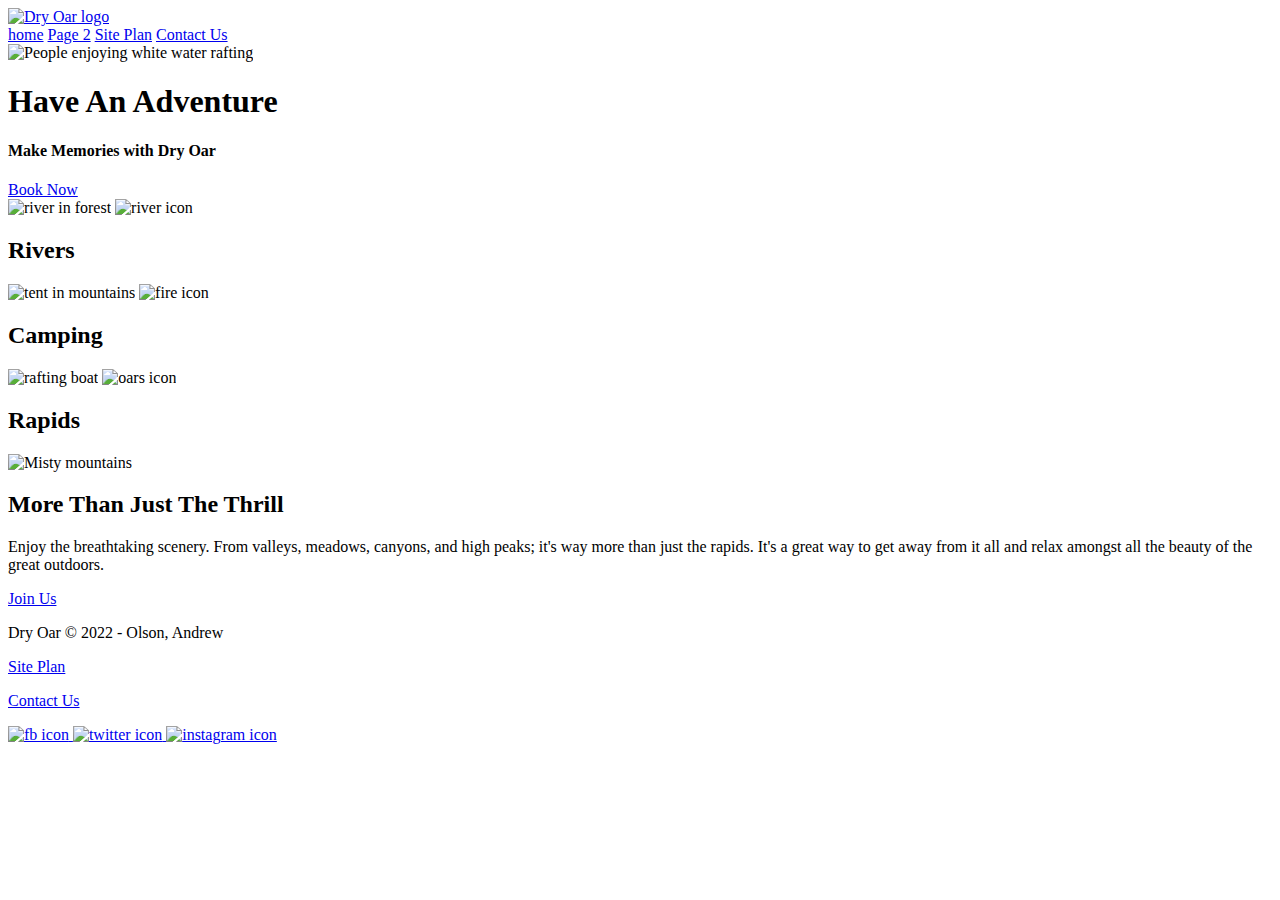
==== wwr/styles/index.html @ eb3a4280 "fixed web" ====
<!DOCTYPE html>
<html lang="en">
<head>
    <meta charset="UTF-8">
    <meta http-equiv="X-UA-Compatible" content="IE=edge">
    <meta name="viewport" content="width=device-width, initial-scale=1.0">
    <title>Whitewater Rafting Vacations</title>
</head>
<body>
     <header>
        <a id="logo_link" href="index.html">
            <img scr="images/rafinglogo.png" alt="Dry Oar logo">
        </a>
        <nav>
            <a href="index.html">home</a>
            <a href="#">Page 2</a>
            <a href="site-plan-rafting.html">Site Plan</a>
            <a href="contactus.html">Contact Us</a>
        </nav>
      </header>
      <div id="hero">
        <div id="hero-box">
            <img id="hero-img" src="images/hero.png" alt="People enjoying white water rafting">
        </div>
        <section id="hero-msg">
            <h1 class="home-title">Have An Adventure</h1>
            <h4>Make Memories with Dry Oar </h4>
            <div class='button-box'>
                <a class='book' href="rates.html">Book Now</a>
            </div>
        </section>
    </div>
    <main class="home-grid"></main>
    <section class="rivers-card">
        <img class="card-img" src="images/rivers.jpg" alt="river in forest">
        <img class="icon" src="images/river_icon.png" alt="river icon">
        <h2>Rivers</h2>
    </section>
    <section class="camping-card">
        <img class="card-img" src="images/camping.jpg" alt="tent in mountains">
        <img class="icon" src="images/fire_icon.png" alt="fire icon">
        <h2>Camping</h2>
    </section>
    <section class="rapids-card">
        <img class="card-img" src="images/rapids.jpg" alt="rafting boat">
        <img class="icon" src="images/oars.png" alt="oars icon">
        <h2>Rapids</h2>
    </section>
    <img class="mountains" src="images/mountains.jpg" alt="Misty mountains">
    <section class="msg">
        <h2>More Than Just The Thrill</h2>
        <p>Enjoy the breathtaking scenery. From valleys, meadows, canyons, and high peaks; it's way more than just the rapids. It's a great way to get away from it all and relax amongst all the beauty of the great outdoors. </p>
        <a class='join' href="rivers.html">Join Us</a>
    </section>
    </main>
     <footer>
        <p>Dry Oar &copy; 2022 - Olson, Andrew</p>
    <p><a href="site-plan-rafting.html">Site Plan</a></p>
    <p><a href="contactus.html">Contact Us</a></p>
    <div class="social">
        <a href="https://facebook.com">
            <img src="images/facebook.png" alt="fb icon">
        </a>
        <a href="https://twitter.com">
            <img src="images/twitter.png" alt="twitter icon">
        </a>
        <a href="https://instagram.com">
            <img src="images/instagram.png" alt="instagram icon">
        </a>
    </div>
        
    </footer>
</body>
</html>
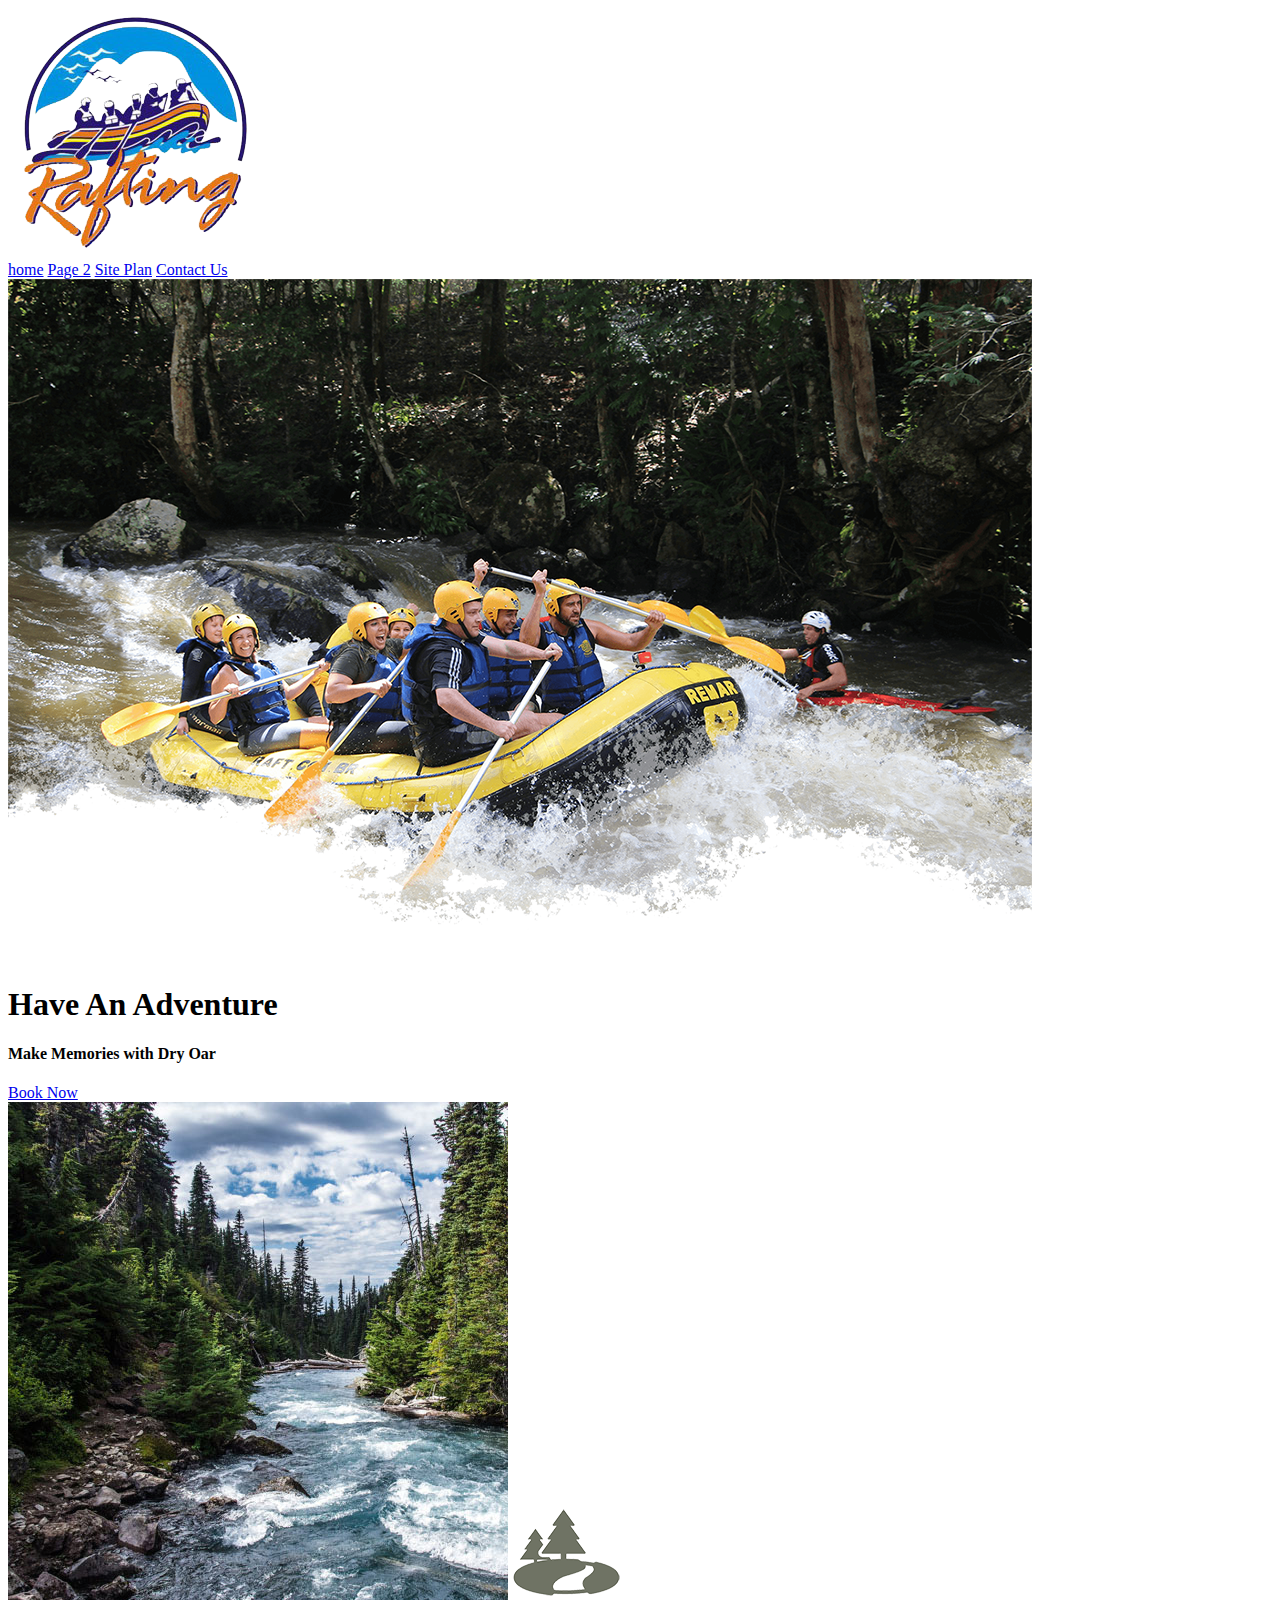
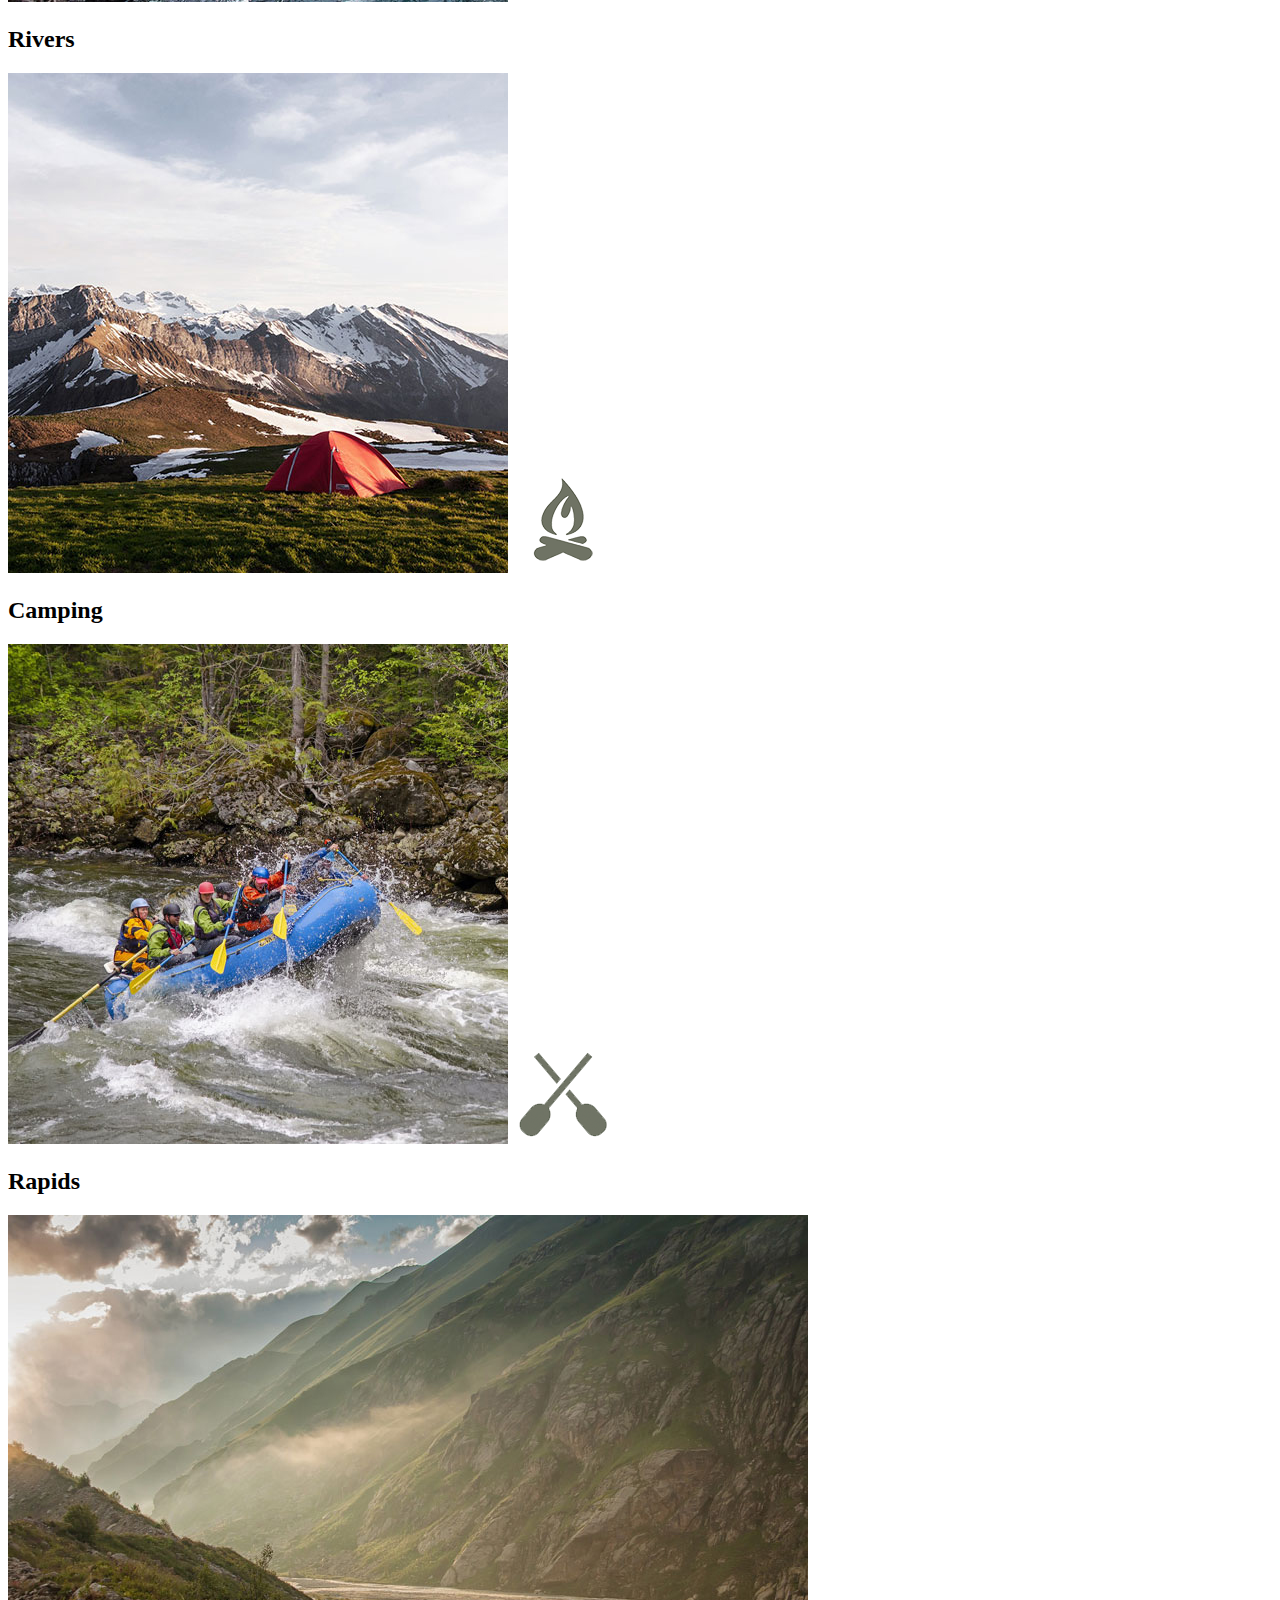
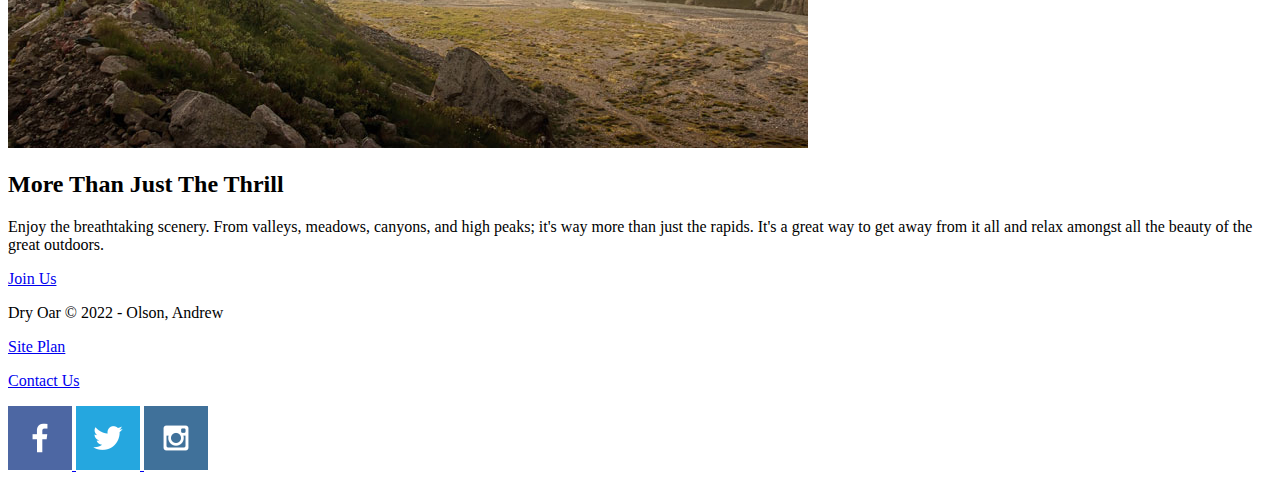
==== commit 984a3c2a: "asdf" ====
--- a/wwr/styles/index.html
+++ b/wwr/styles/index.html
@@ -9,7 +9,7 @@
 <body>
      <header>
         <a id="logo_link" href="index.html">
-            <img scr="images/rafinglogo.png" alt="Dry Oar logo">
+            <img src="images/rafinglogo.png" alt="Dry Oar logo">
         </a>
         <nav>
             <a href="index.html">home</a>
@@ -30,28 +30,28 @@
             </div>
         </section>
     </div>
-    <main class="home-grid"></main>
-    <section class="rivers-card">
-        <img class="card-img" src="images/rivers.jpg" alt="river in forest">
-        <img class="icon" src="images/river_icon.png" alt="river icon">
-        <h2>Rivers</h2>
-    </section>
-    <section class="camping-card">
-        <img class="card-img" src="images/camping.jpg" alt="tent in mountains">
-        <img class="icon" src="images/fire_icon.png" alt="fire icon">
-        <h2>Camping</h2>
-    </section>
-    <section class="rapids-card">
-        <img class="card-img" src="images/rapids.jpg" alt="rafting boat">
-        <img class="icon" src="images/oars.png" alt="oars icon">
-        <h2>Rapids</h2>
-    </section>
-    <img class="mountains" src="images/mountains.jpg" alt="Misty mountains">
-    <section class="msg">
-        <h2>More Than Just The Thrill</h2>
-        <p>Enjoy the breathtaking scenery. From valleys, meadows, canyons, and high peaks; it's way more than just the rapids. It's a great way to get away from it all and relax amongst all the beauty of the great outdoors. </p>
-        <a class='join' href="rivers.html">Join Us</a>
-    </section>
+    <main class="home-grid">
+        <section class="rivers-card">
+            <img class="card-img" src="images/rivers.jpg" alt="river in forest">
+            <img class="icon" src="images/river_icon.png" alt="river icon">
+            <h2>Rivers</h2>
+        </section>
+        <section class="camping-card">
+            <img class="card-img" src="images/camping.jpg" alt="tent in mountains">
+            <img class="icon" src="images/fire_icon.png" alt="fire icon">
+            <h2>Camping</h2>
+        </section>
+        <section class="rapids-card">
+            <img class="card-img" src="images/rapids.jpg" alt="rafting boat">
+            <img class="icon" src="images/oars.png" alt="oars icon">
+            <h2>Rapids</h2>
+        </section>
+        <img class="mountains" src="images/mountains.jpg" alt="Misty mountains">
+        <section class="msg">
+            <h2>More Than Just The Thrill</h2>
+            <p>Enjoy the breathtaking scenery. From valleys, meadows, canyons, and high peaks; it's way more than just the rapids. It's a great way to get away from it all and relax amongst all the beauty of the great outdoors. </p>
+            <a class='join' href="rivers.html">Join Us</a>
+        </section>
     </main>
      <footer>
         <p>Dry Oar &copy; 2022 - Olson, Andrew</p>
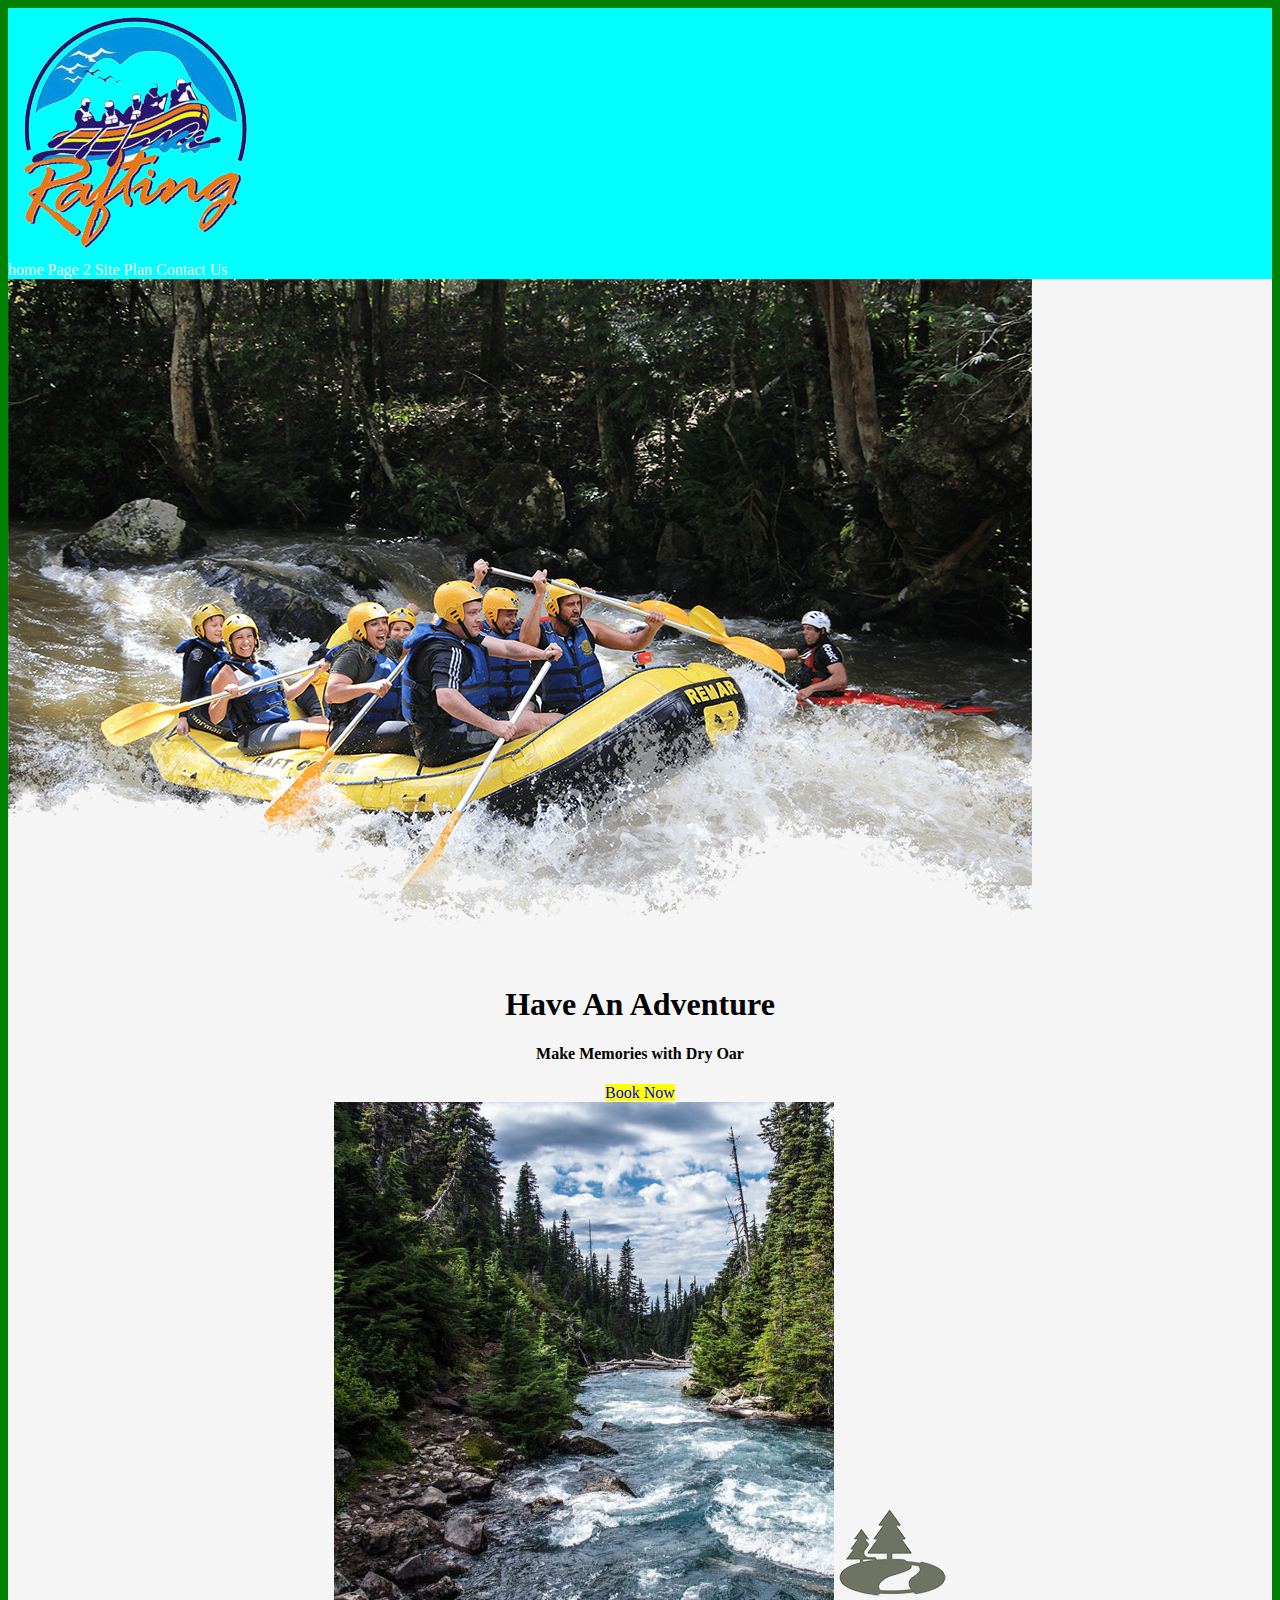
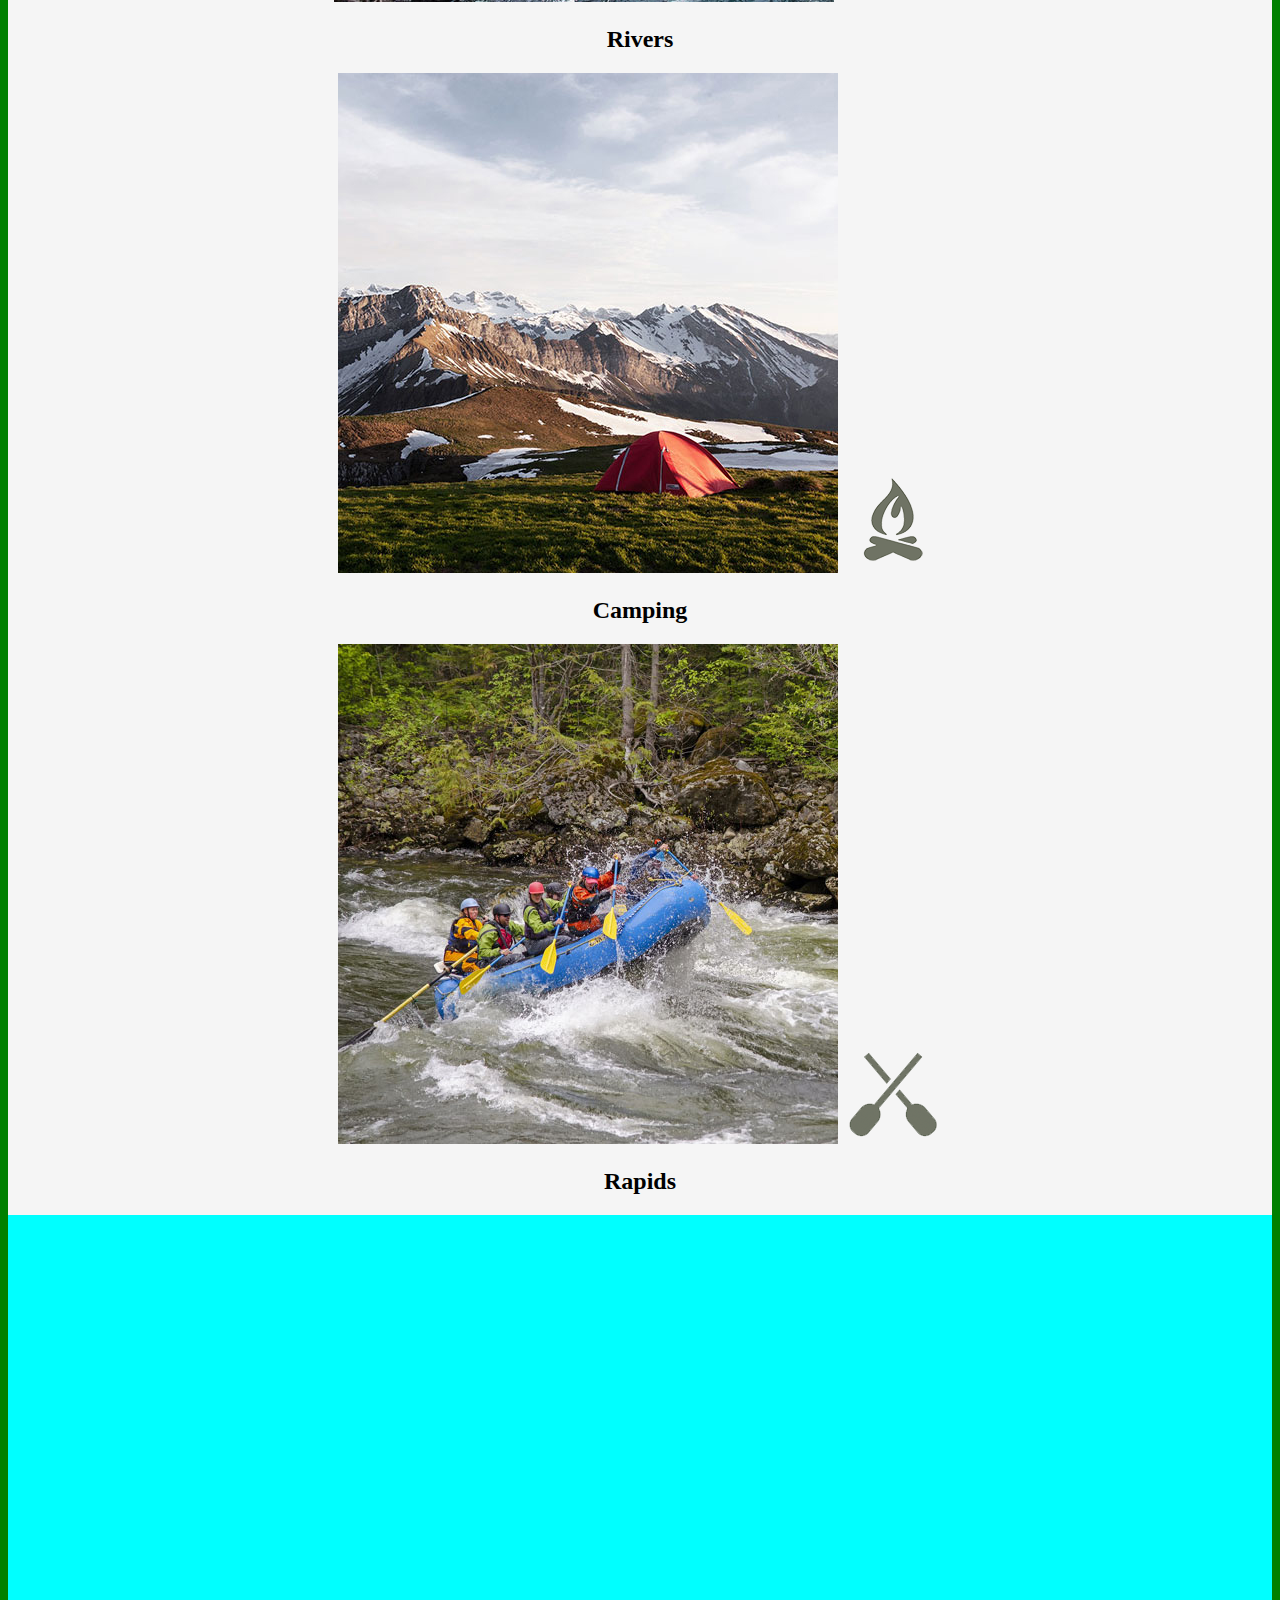
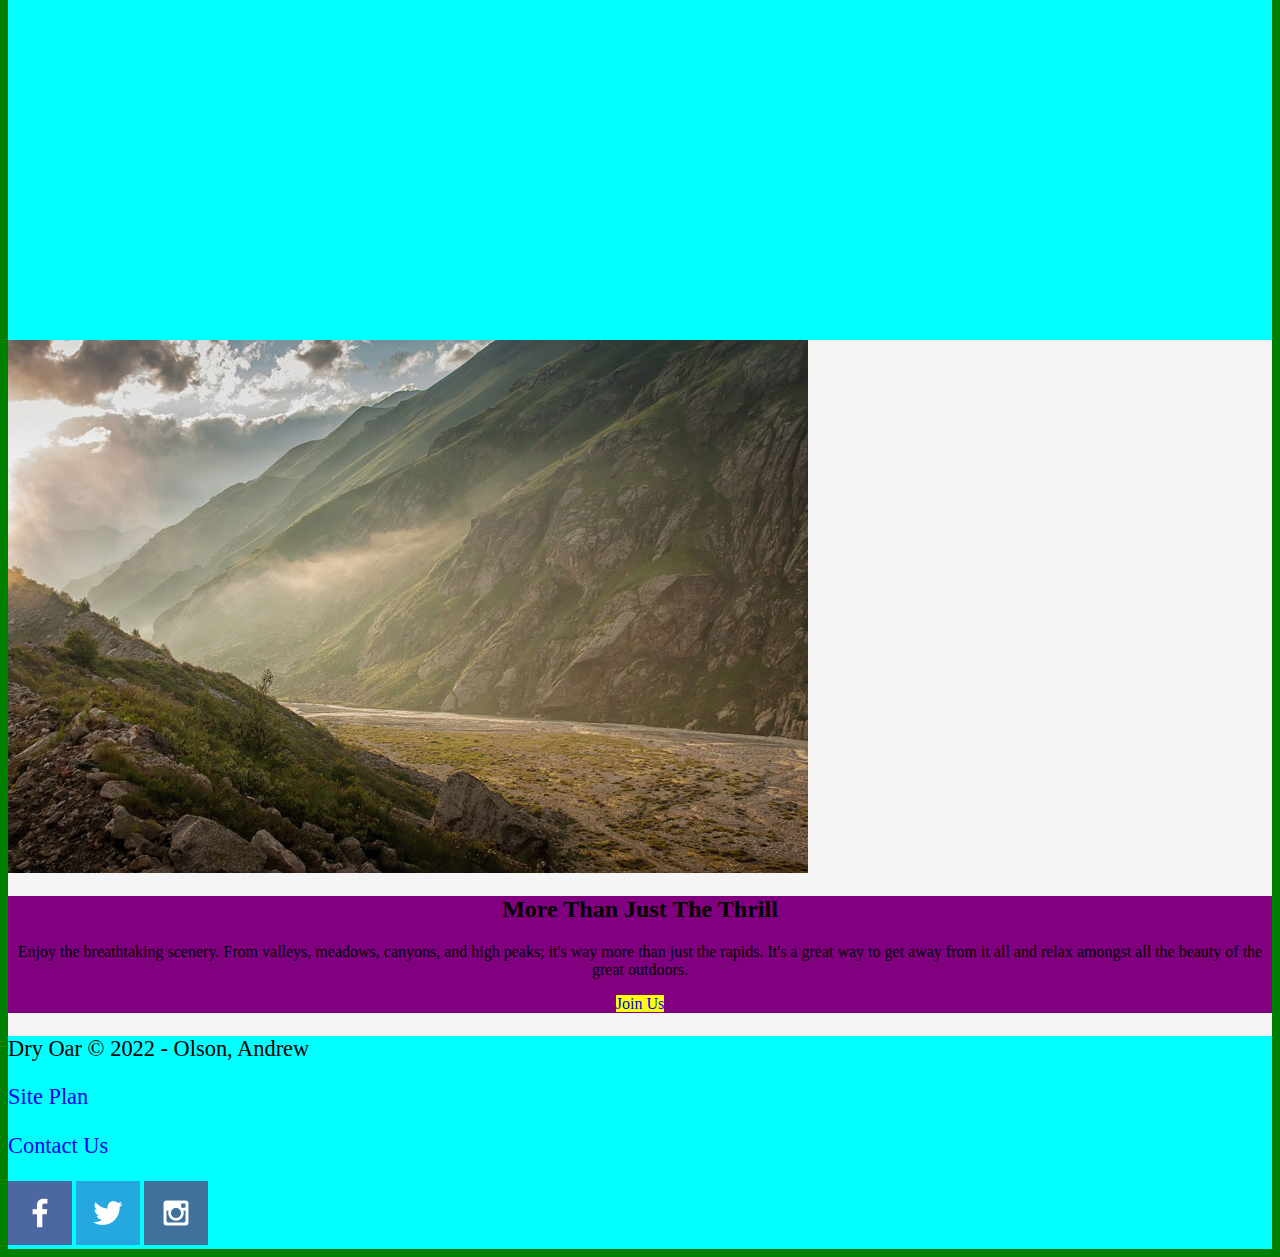
==== commit f30c8a22: "done" ====
--- a/wwr/styles/index.html
+++ b/wwr/styles/index.html
@@ -1,12 +1,14 @@
 <!DOCTYPE html>
 <html lang="en">
 <head>
+    <link rel="stylesheet" href="styles/style.css">
     <meta charset="UTF-8">
     <meta http-equiv="X-UA-Compatible" content="IE=edge">
     <meta name="viewport" content="width=device-width, initial-scale=1.0">
     <title>Whitewater Rafting Vacations</title>
 </head>
 <body>
+    <div id="content">
      <header>
         <a id="logo_link" href="index.html">
             <img src="images/rafinglogo.png" alt="Dry Oar logo">
@@ -46,6 +48,7 @@
             <img class="icon" src="images/oars.png" alt="oars icon">
             <h2>Rapids</h2>
         </section>
+        <div id ="background"></div>
         <img class="mountains" src="images/mountains.jpg" alt="Misty mountains">
         <section class="msg">
             <h2>More Than Just The Thrill</h2>
@@ -58,13 +61,13 @@
     <p><a href="site-plan-rafting.html">Site Plan</a></p>
     <p><a href="contactus.html">Contact Us</a></p>
     <div class="social">
-        <a href="https://facebook.com">
+        <a href="https://facebook.com" target="_blank">
             <img src="images/facebook.png" alt="fb icon">
         </a>
-        <a href="https://twitter.com">
+        <a href="https://twitter.com" target="_blank">
             <img src="images/twitter.png" alt="twitter icon">
         </a>
-        <a href="https://instagram.com">
+        <a href="https://instagram.com" target="_blank">
             <img src="images/instagram.png" alt="instagram icon">
         </a>
     </div>
--- a/wwr/styles/styles/style.css
+++ b/wwr/styles/styles/style.css
@@ -0,0 +1,43 @@
+#content {
+    max-width: 1600px;
+    background-color: whitesmoke;
+    margin: 0 auto;
+
+
+}
+
+nav a {
+    text-align: center;
+    color: #fcfbfb;
+    text-decoration: none;
+}
+
+#hero-msg h1{
+    text-align: center; }
+#hero-msg h4{
+    text-align: center; }
+.button-box{
+    text-align: center; }
+main section{
+    text-align: center; }
+
+#background {
+    height: 725px;
+    background-color:#3333cc
+}
+body{background-color: green;}
+header{background-color: aqua;}
+nav a:hover{background-color:aquamarine;}
+.book, .join{background-color: yellow;
+    text-decoration: none;}
+.book:hover, .join:hover{background-color:violet}
+#background{background-color: aqua}
+.msg{background-color: purple}
+footer{background-color: aqua}
+footer a{text-decoration: none;}
+footer p {
+    font-size: 1.4em;
+} 
+footer p a:hover {
+    text-decoration: underline;
+}  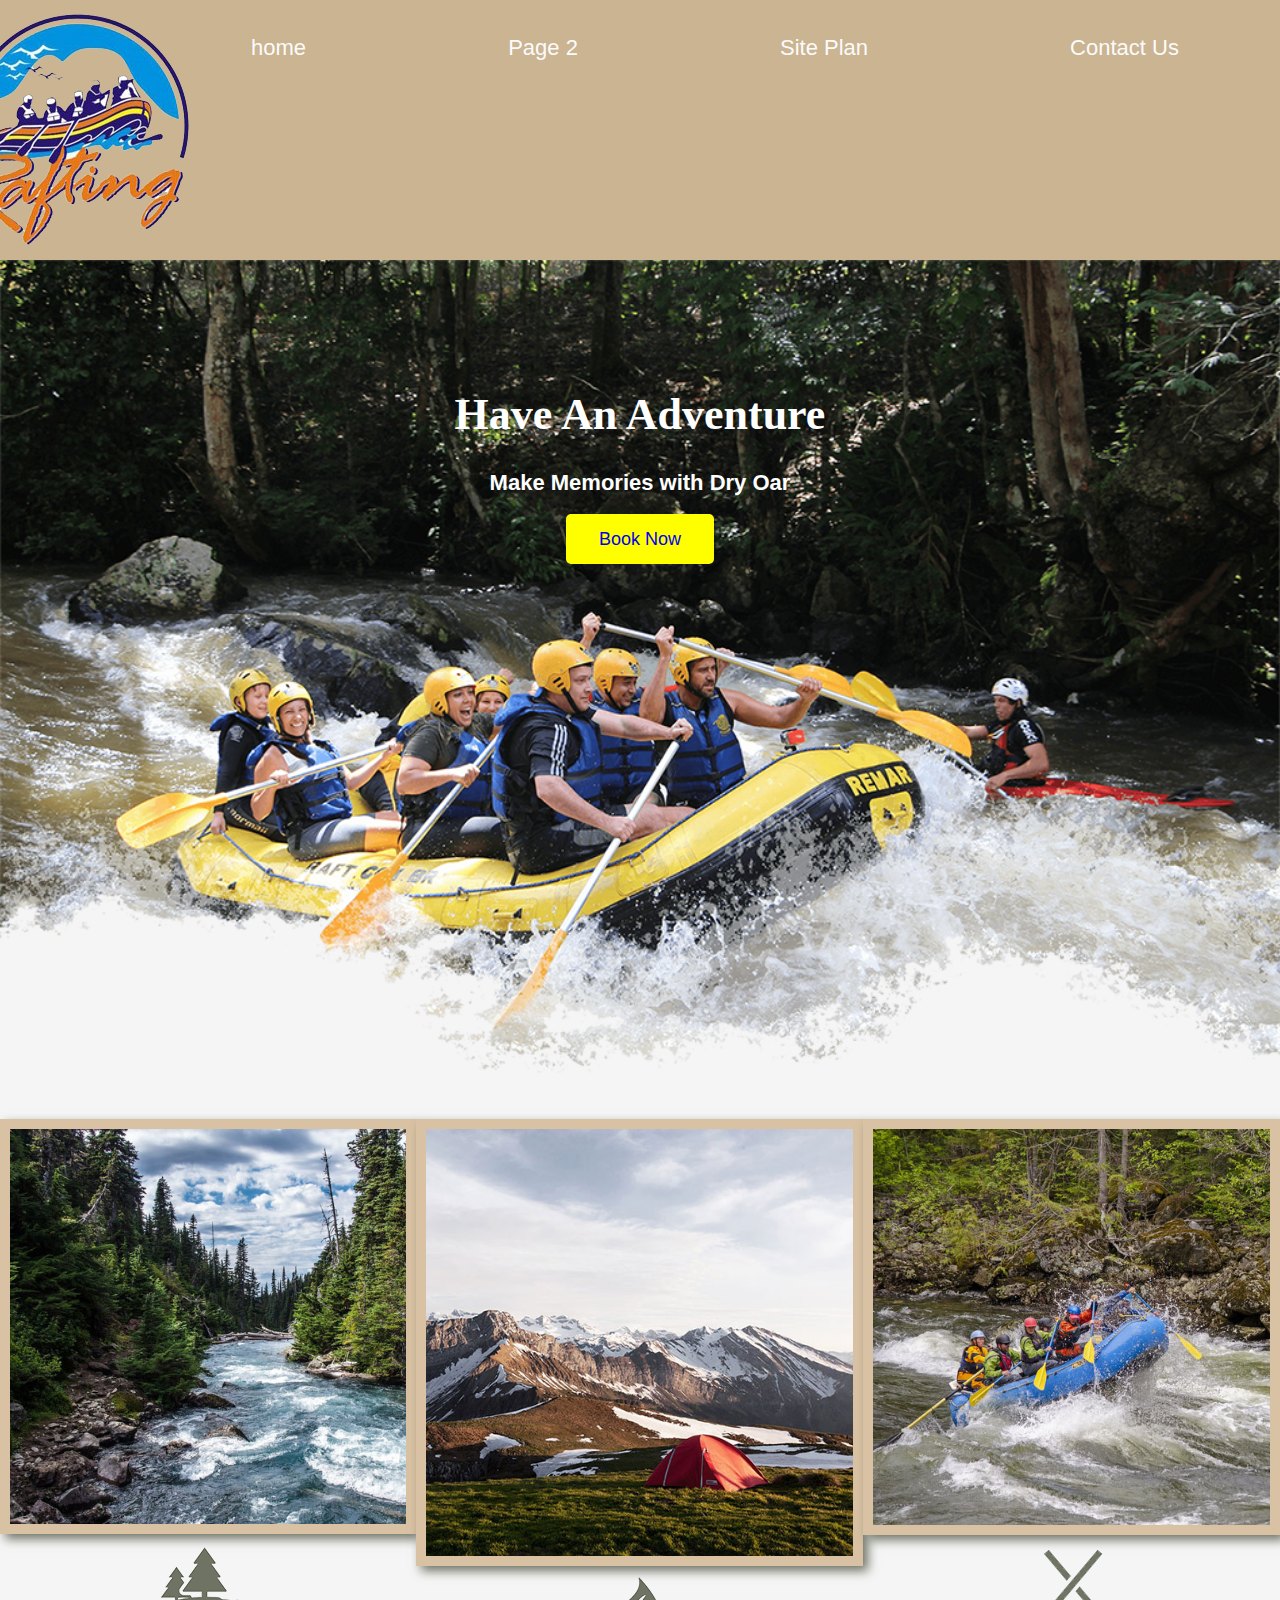
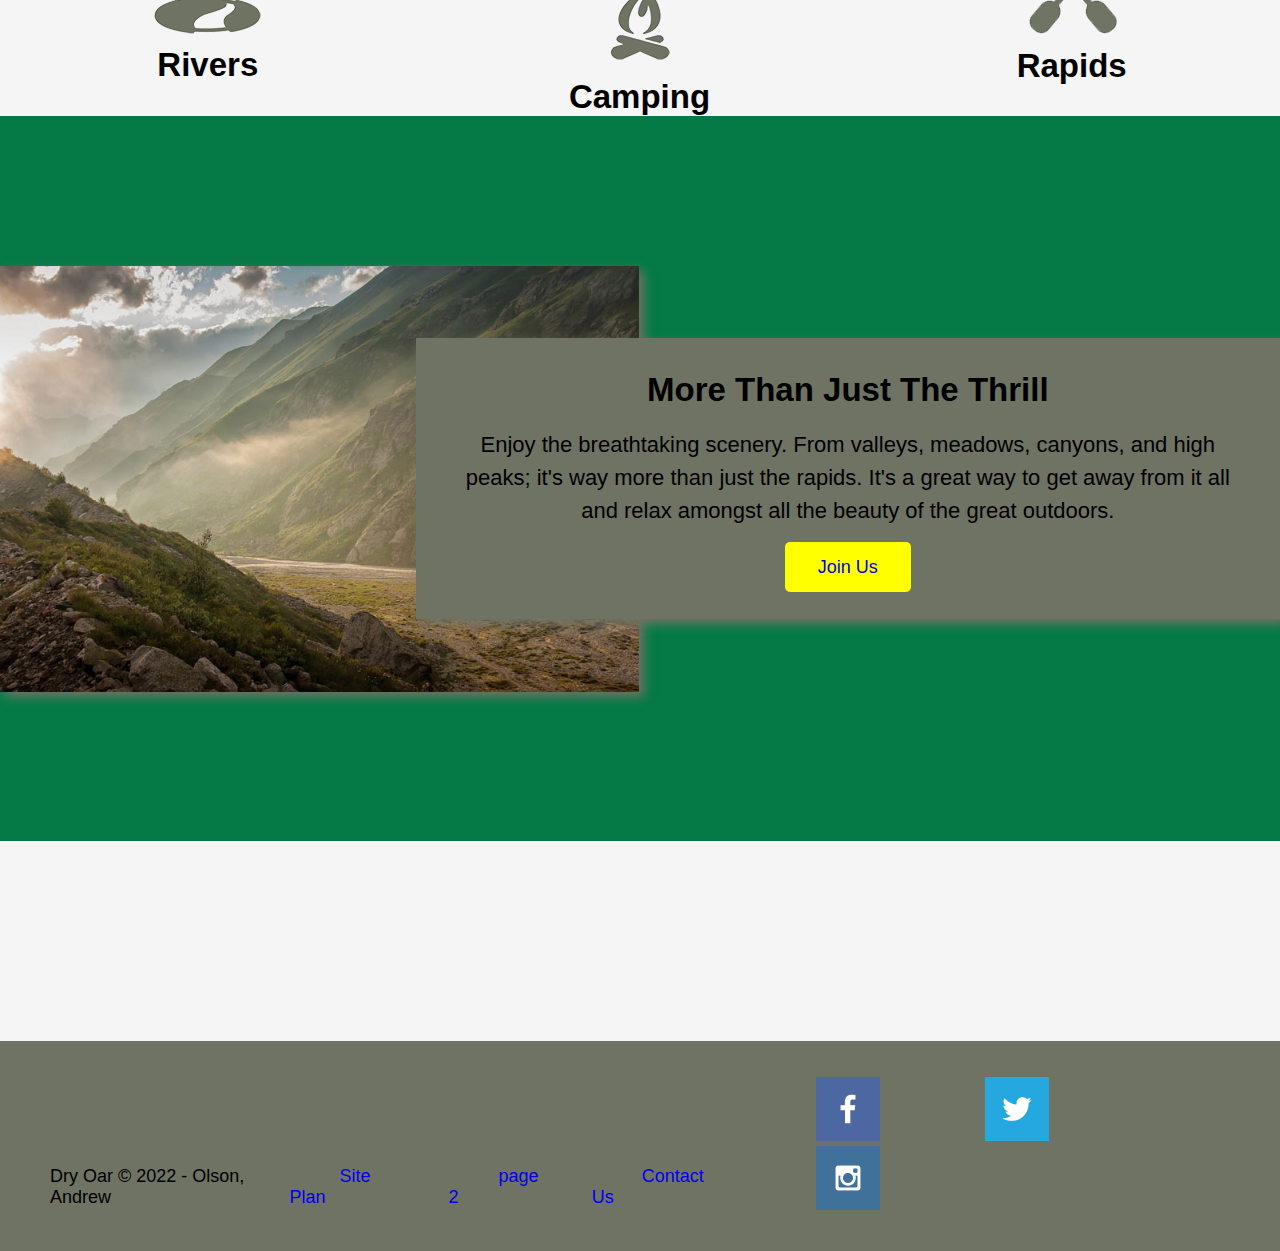
==== commit 8279977d: "hey ho" ====
--- a/wwr/styles/index.html
+++ b/wwr/styles/index.html
@@ -15,8 +15,8 @@
         </a>
         <nav>
             <a href="index.html">home</a>
-            <a href="#">Page 2</a>
-            <a href="site-plan-rafting.html">Site Plan</a>
+            <a href="../rivers.html">Page 2</a>
+            <a href="../site-plan-rafting.html">Site Plan</a>
             <a href="contactus.html">Contact Us</a>
         </nav>
       </header>
@@ -58,7 +58,8 @@
     </main>
      <footer>
         <p>Dry Oar &copy; 2022 - Olson, Andrew</p>
-    <p><a href="site-plan-rafting.html">Site Plan</a></p>
+    <p><a href="../site-plan-rafting.html">Site Plan</a></p>
+    <p><a href="../rivers.html">page 2</a></p>
     <p><a href="contactus.html">Contact Us</a></p>
     <div class="social">
         <a href="https://facebook.com" target="_blank">
--- a/wwr/styles/styles/style.css
+++ b/wwr/styles/styles/style.css
@@ -1,43 +1,242 @@
+
 #content {
     max-width: 1600px;
     background-color: whitesmoke;
     margin: 0 auto;
-
-
+    font-size: 22px;
+
+
+
+
+}
+
+#logo_link {
+    padding-top: 5px;
+    justify-self: center;
+    align-self: center;
+}
+.home-grid {
+    display: grid;
+    grid-template-columns: 10;
+
+}
+.card-img, .mountains {
+    width: 100%;
+    grid-column: 2/7;
+    grid-row: 5/8;
+    box-shadow: 5px 5px 10px #6f7364;
 }
 
 nav a {
     text-align: center;
     color: #fcfbfb;
     text-decoration: none;
+    padding: 35px;
+}
+#hero-img{
+    width: 100%;
+    height: 100%;
+
 }
 
 #hero-msg h1{
-    text-align: center; }
+    text-align: center;
+    color: white;
+    font-family: 'Brush Script MT', cursive;
+}
+#hero-msg {
+    grid-column: 2/3;
+    grid-row: 1/2;
+    margin-top: 100px;
+    z-index: 10;
+
+
+     }
 #hero-msg h4{
-    text-align: center; }
+    text-align: center;
+    color: white; }
 .button-box{
     text-align: center; }
 main section{
     text-align: center; }
+#hero {
+        display: grid;
+        grid-template-columns: 1fr 3fr 1fr;
+        margin-top: 0px;
+}
+#hero-box {
+    grid-column: 1/4;
+    grid-row: 1/3;
+    z-index: 5;
+    width: 100%;
+  
+
+
+}
 
 #background {
     height: 725px;
     background-color:#3333cc
 }
-body{background-color: green;}
-header{background-color: aqua;}
+body{background-color: green;
+    font-family: Helvetica;
+    font-size: 22px;
+    margin: 0;
+    padding: 0;
+}
+h2 {
+    margin: 0;
+}
+
+header{background-color: rgba(147, 94, 15, 0.433);
+    font-family: Arial;
+    display: grid;
+    grid-template-columns: 150px auto;
+}
+
+nav {
+    display: flex;
+    justify-content: space-around;
+}
+
 nav a:hover{background-color:aquamarine;}
-.book, .join{background-color: yellow;
-    text-decoration: none;}
+
+
+
+.book, .join{
+    background-color: yellow;
+    text-decoration: none;
+    font-size:18px;
+    padding: 15px 33px;
+    margin-top: 50px;
+    border-radius: 5px;
+}
+
+
 .book:hover, .join:hover{background-color:violet}
-#background{background-color: aqua}
-.msg{background-color: purple}
-footer{background-color: aqua}
-footer a{text-decoration: none;}
+#background{background-color: rgb(5, 122, 71)}
+.msg{
+    background-color: #6f7364;
+    padding: 35px;
+    grid-column: 6/10;
+    grid-row: 6/7;
+    box-shadow: 5px 5px 10px #6f7364;}
+
+
+
+
+
+
+
+footer a{text-decoration: none;
+    padding: 25px 50px;}
 footer p {
-    font-size: 1.4em;
+    font-size: 1em;
+    margin-top:100px
 } 
 footer p a:hover {
     text-decoration: underline;
-}  +}  
+.home-title {
+    font-family: 'Rock Salt', 'Bradley Hand', sans-serif;
+    font-size: 2em;
+}
+
+.rivers-card {
+     width: 100%;
+     grid-column: 2/4;
+     grid-row: 2/3;}
+.camping-card {
+     width: 100%;
+     grid-column: 6/8;
+     grid-row: 2/3;}
+.rapids-card {
+     width: 100%;
+     grid-column:8/10;
+     grid-row: 2/3;
+     }
+#background{
+    width: 100%;
+    grid-column: 1/11;
+    grid-row: 4/9;
+}
+.mountains{
+    width: 100%;
+    grid-column: 2/7;
+    grid-row: 5/8;
+    box-shadow: 5px 5px 10px #6f7364;
+}
+.msg{
+    grid-column: 6/10;
+    grid-row: 6/7;
+    box-shadow: 5px 5px 10px #6f7364;
+    background-color: #6f7364;
+    padding: 35px;
+    line-height: 1.5em;
+}
+
+.card-img {
+    width: 100%;
+    border: 10px solid #d9c2a3;
+    transition: transform .5s;
+    box-shadow: 5px 5px 10px #6f7364;
+}
+
+.card-img:hover {
+    opacity: .6;
+    transform: scale(1.1);
+}
+
+main section img {
+    box-sizing: border-box;
+}
+footer {
+    background-color: #6f7364;
+    font-size: large;
+    padding: 25px 50px;
+    margin-top: 200px; 
+    display: flex;
+    justify-content: space-around;
+    align-items: center;
+}
+@media screen and (max-width: 900px) {
+    #hero, .home-grid {
+        display: block;
+        height: auto;
+    }
+    nav, footer {
+        flex-direction: column;
+    }
+    nav a {
+        display: block;
+        padding: 15px;
+    }
+    #hero {
+        margin-top: 0;
+    }
+    #hero-msg {
+        margin-top: 0;
+    }
+    #hero-msg h4 {
+        display: none;
+    }
+    .home-title {
+        font-size: 25px;
+        color: #6f7364;
+    }
+    .rivers-card, .camping-card, .rapids-card { 
+        margin: 50px auto;
+        width: 60%;
+    }
+    #background {
+        display: none;
+    }
+    .mountains, .msg {
+        width: 80%;
+        display: block;
+        margin: 0 auto;
+    }
+    footer {
+        margin-top: 25px;
+    }
+}